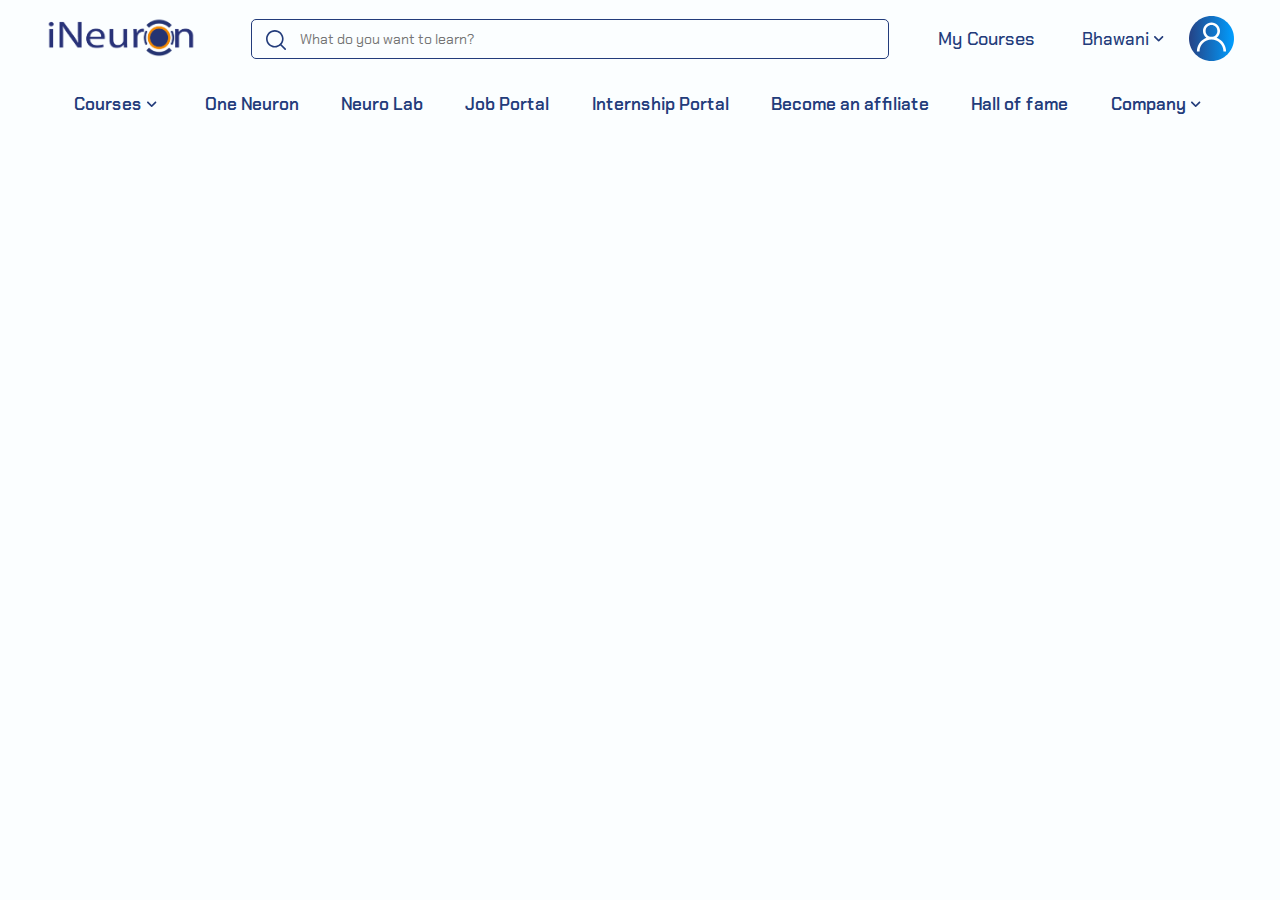
==== 2_CSS/iNeuron_Clone/index.html @ b0722660 "feature_addedNavBar" ====
<!DOCTYPE html>
<html lang="en">

<head>
    <meta charset="UTF-8">
    <meta http-equiv="X-UA-Compatible" content="IE=edge">
    <meta name="viewport" content="width=device-width, initial-scale=1.0">
    <link href="https://fonts.googleapis.com/css2?family=Chakra+Petch&display=swap" rel="stylesheet">
    <link rel="stylesheet" href="style.css">
    <title>iNeuron</title>
</head>

<body>
    <nav class="Header_navbar">
        <div class="Header_container">
            <div class="Header_navbar-left">
                <div class="Header_logo">
                    <img src="./assets/ineuronLogo.png" alt="ineuron-logo">
                </div>
                <div class="Header_search">
                    <img src="./assets/search-icon.svg" alt="search-icon">
                    <input type="text" id="search-bar" name="search" placeholder="What do you want to learn?">
                </div>
            </div>
            <div class="Header_navbar-center">
                <a href="https://learn.ineuron.ai">My Courses</a>
            </div>
            <div class="Header_navbar-right">
                <div class="Header_profile">
                    <span>Bhawani
                        <img src="./assets/dropdown.svg" alt="dropdown-svg">
                    </span>
                    <img src="./assets/user-icon.svg" alt="profile-icon">
                </div>
            </div>
        </div>
        <div class="Header_searchCard"></div>
        <div class="Header_profileList"></div>
        <div class="Header_navlinks">
            <div class="Header_navbar">
                <div class="navlink-courses">
                    <a href="#" class="navlink">
                        <p> Courses </p>
                        <img src="./assets/dropdown.svg" alt="">
                    </a>
                </div>
                <a href="#" class="navlink">
                    <p>One Neuron</p>
                </a>
                <a href="#" class="navlink">
                    <p>Neuro Lab</p>
                </a>
                <a href="#" class="navlink">
                    <p>Job Portal</p>
                </a>
                <a href="#" class="navlink">
                    <p>Internship Portal</p>
                </a>
                <a href="#" class="navlink">
                    <p>Become an affiliate</p>
                </a>
                <a href="#" class="navlink">
                    <p>Hall of fame</p>
                </a>
                <div class="navlink-courses">
                    <a href="#" class="navlink">
                        <p> Company </p>
                        <img src="./assets/dropdown.svg" alt="">
                    </a>
                </div>
            </div>
        </div>
    </nav>

</body>

</html>
---- 2_CSS/iNeuron_Clone/style.css ----
:root{
    --primary-color: #233c7b;
}
*{
    margin: 0;
    padding: 0;
    outline: 0;
    box-sizing: border-box;
    background-color: #fbfeff;
    font-family: 'Chakra Petch', sans-serif;
    color: var(--primary-color);
}
img {
    height: auto;
    width: 100%;
}
.Header_container{
    display: flex;
    flex-direction: row;
    justify-content: space-between;
    margin: 0 30px;
}
.Header_navbar{
    width: 100%;
    padding: 1rem;
    font-size: .875rem;
    font-weight: 500;
}
.Header_navbar-left{
    flex-grow: 1;
    display: flex;
    align-items: center;
}
.Header_logo{
    max-width: 150px;
    margin-right: 30px;
    cursor: pointer;
}
.Header_navbar-left .Header_search{
    flex-grow: 1;
    position: relative;
    margin-left: 25px;
}
.Header_navbar .Header_search img{
    position: absolute;
    top: 11px;
    left: 15px;
    width: 20px;
}
.Header_navbar .Header_search input{
    width: 95%;
    padding: 10px 10px 10px 48px;
    font-size: .875rem;
    border: 1px solid var(--primary-color);
    border-radius: 5px;
}
.Header_navbar-center{
    display: flex;
    align-items: center;
    justify-content: space-between;
    text-align: right;
    margin-right: 2rem;
}
.Header_navbar-center a{
    text-decoration: none;
    font-size: 18px;
    margin: 0 15px;
    color: var(--primary-color);
    font-weight: 500;
}
.Header_navbar-right .Header_profile{
    display: flex;
    flex-direction: row;
    justify-content: flex-end;
}
.Header_navbar-right .Header_profile span{
    display: flex;
    align-items: center;
    justify-content: space-between;
    text-align: right;
    font-size: 17px;
    margin-right: 20px;
    font-weight: 500;
}
.Header_navbar-right .Header_profile span img{
    width: 20px;
    /* margin-left: 2px; */
}
.Header_navbar-right .Header_profile img{
    width: 45px;
    height: 45px;
}
/* NavLinks****************/
.Header_navlinks{
    padding-top: 1rem;
    color: var(--primary-color);
    width: 100%;
}
.Header_navlinks .Header_navbar{
    row-gap: 1rem;
    align-items: center;
    display: flex;
    flex-direction: row;
    justify-content: space-evenly;
    width: 100%;
    font-weight: 600;
    font-size: 17px;
}
.navlink-courses a{
    display: flex;
    flex-direction: row;
    justify-content: flex-start;
    text-decoration: none;
}
.Header_navlinks .Header_navbar .navlink-courses a img{
    width: 20px;
}
.navlink{
    text-decoration: none;
}
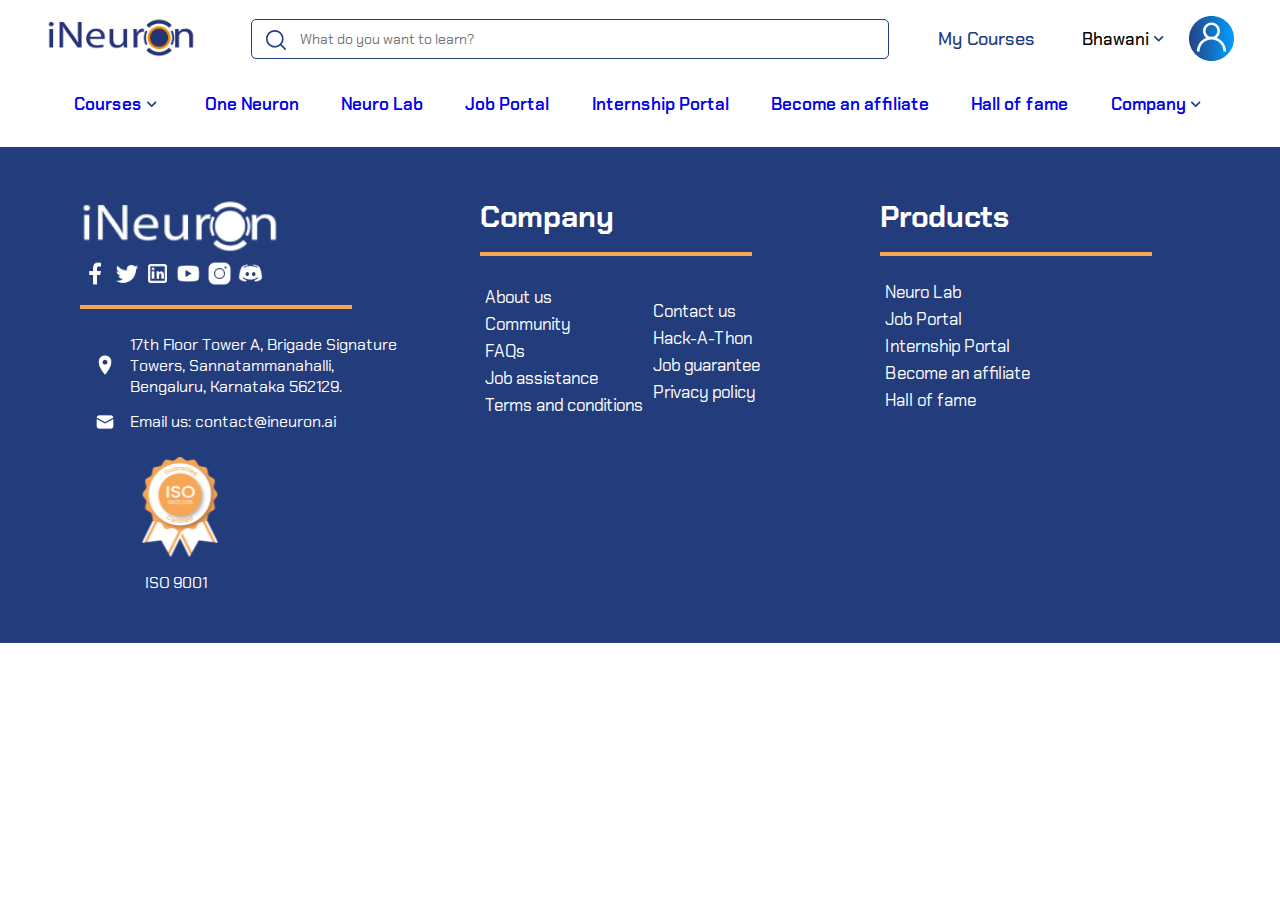
==== commit 631b74d4: "feature_added footer" ====
--- a/2_CSS/iNeuron_Clone/index.html
+++ b/2_CSS/iNeuron_Clone/index.html
@@ -71,7 +71,73 @@
             </div>
         </div>
     </nav>
-
+    <main>
+    </main>
+    <footer>
+        <div class="footer_company-info">
+            <div>
+                <img src="./assets/ineuronLogo_White.png" alt="">
+                <div class="footer_company-socials">
+                    <img src="./assets/facebook.png" alt="facebook">
+                    <img src="./assets/twitter.png" alt="twitter">
+                    <img src="./assets/linkedin.png" alt="linkedIn">
+                    <img src="./assets/youtube.png" alt="youtube">
+                    <img src="./assets/instagram.png" alt="instagram">
+                    <img src="./assets/discord.png" alt="discord">
+                </div>
+            </div>
+            <hr class="footer_border">
+            <div>
+                <div class="footer_footer-location">
+                    <img src="./assets/location.png" alt="location">
+                    <p>17th Floor Tower A, Brigade Signature Towers, Sannatammanahalli, Bengaluru, Karnataka 562129.</p>
+                </div>
+                <div class="footer_footer-location">
+                    <img src="./assets/email.png" alt="Email">
+                    <p>Email us: contact@ineuron.ai</p>
+                </div>
+                <div class="footer_footer-certification">
+                    <img src="./assets/cert_iso.svg" alt="">
+                    <p>ISO 9001</p>
+                    </img>
+                </div>
+            </div>
+        </div>
+        <div class="footer_company-links">
+            <div class="footer_title">
+                <h5>Company</h5>
+            </div>
+            <hr class="footer_border">
+            <div class="footer_company-list">
+                <div class="list-left">
+                    <ul>About us</ul>
+                    <ul>Community</ul>
+                    <ul>FAQs</ul>
+                    <ul>Job assistance</ul>
+                    <ul>Terms and conditions</ul>
+                </div>
+                <div class="list-right">
+                    <ul>Contact us</ul>
+                    <ul>Hack-A-Thon</ul>
+                    <ul>Job guarantee</ul>
+                    <ul>Privacy policy</ul>
+                </div>
+            </div>
+        </div>
+        <div class="footer_product-links">
+            <div class="footer_title">
+                <h5>Products</h5>
+            </div>
+            <hr class="footer_border">
+            <div class="footer_product-list">
+                <ul>Neuro Lab</ul>
+                <ul>Job Portal</ul>
+                <ul>Internship Portal</ul>
+                <ul>Become an affiliate</ul>
+                <ul>Hall of fame</ul>
+            </div>
+        </div>
+    </footer>
 </body>
 
 </html>--- a/2_CSS/iNeuron_Clone/style.css
+++ b/2_CSS/iNeuron_Clone/style.css
@@ -6,9 +6,9 @@
     padding: 0;
     outline: 0;
     box-sizing: border-box;
-    background-color: #fbfeff;
+    /* background-color: #fbfeff; */
     font-family: 'Chakra Petch', sans-serif;
-    color: var(--primary-color);
+    /* color: var(--primary-color); */
 }
 img {
     height: auto;
@@ -117,4 +117,75 @@
 }
 .navlink{
     text-decoration: none;
+}
+
+/* Footer****************************/
+footer{
+    background-color: #233c7b;
+    display: flex;
+    flex-direction: row;
+    justify-content: space-evenly;
+    /* margin: 20px 0; */
+    padding: 50px  0px;
+}
+.footer_company-info{
+    width: 25vw;
+}
+.footer_company-info img{
+    width: 200px;
+}
+.footer_company-links{
+    width: 25vw;
+}
+.footer_product-links{
+    width: 25vw;
+
+}
+.footer_company-socials{
+    display: flex;
+    flex-direction: row;
+    justify-content: flex-start;
+}
+.footer_company-socials img{
+    background-color: var(--primary-color);
+    width: 25px;
+    margin: 3px 3px;
+    justify-content: space-between;
+}
+.footer_title h5{
+    color: #fff;
+    font-size: 30px;
+}
+.footer_border{
+    width: 17rem;
+    margin-top: 1rem;
+    margin-bottom: 25px;
+    color: #f7a654;
+    border: 2px solid #f7a654;
+    background-color: #f7a654;
+}
+.footer_footer-location, .footer_company-list{
+    display: flex;
+    flex-direction: row;
+    align-items: center;
+    color: #fff;
+}
+.footer_footer-location img{
+    height: 20px;
+    width: 20px;
+    margin: 15px;
+}
+.footer_footer-certification img{
+    height: 100px;
+    width: 100px;
+    margin: 10px 50px;
+}
+.footer_footer-certification p{
+    color: #fff;
+    margin: 0 65px;
+}
+.footer_product-list ul, .footer_company-list ul{
+    font-size: 17px;
+    margin: 5px;
+    color: #fff;
 }